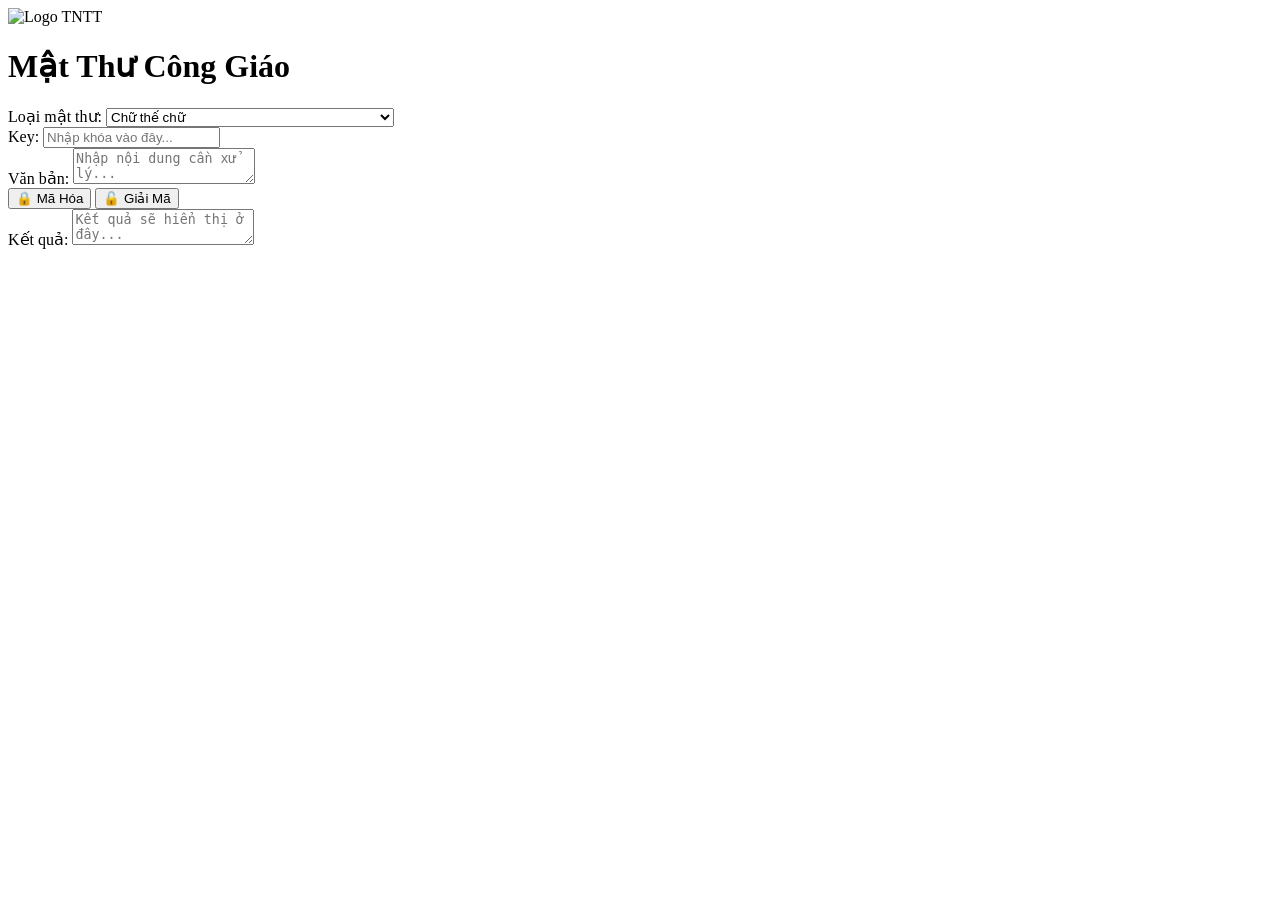
==== index.html @ d80f6b72 "Add files via upload Add index.html" ====
<!DOCTYPE html>
<html lang="vi">

<head>
    <meta charset="UTF-8">
    <meta name="viewport" content="width=device-width, initial-scale=1.0">
    <title>Crypto Decoder - Giải & Mã Hóa Mật Thư</title>
    <link rel="stylesheet" href="style.css">
</head>

<body>
    <div class="container">
        <div class="header-area">
            <div class="logo-box">
                <img src="https://cdn.haitrieu.com/wp-content/uploads/2022/07/logo-thieu-nhi-thanh-the-1024x1024.png"
                    alt="Logo TNTT">
            </div>
            <h1>Mật Thư Công Giáo</h1>
        </div>

        <div class="form-group">
            <label>Loại mật thư:</label>
            <select id="cipherType" class="form-control">
                <option value="chu-the-chu">Chữ thế chữ</option>
                <option value="chu-the-so">Chữ thế số</option>
                <option value="bang-tra">Bảng tra (Morse/Chuồng bò/Chuồng bồ câu)</option>
                <option value="toa-do">Tọa độ</option>
                <option value="mua-roi">Mưa rơi</option>
                <option value="xoan-oc">Xoắn ốc (Từ trong ra hoặc Từ ngoài vào)</option>
            </select>
        </div>

        <div class="form-group">
            <label>Key:</label>
            <input type="text" id="cipherKey" class="form-control" placeholder="Nhập khóa vào đây...">
        </div>

        <div class="form-group">
            <label>Văn bản:</label>
            <textarea id="inputText" class="form-control" placeholder="Nhập nội dung cần xử lý..."></textarea>
        </div>

        <div class="button-group">
            <button id="btnEncrypt" class="btn btn-encrypt">🔒 Mã Hóa</button>
            <button id="btnDecrypt" class="btn btn-decrypt">🔓 Giải Mã</button>
        </div>

        <div class="output-area">
            <label>Kết quả:</label>
            <textarea id="outputText" class="output-box" readonly placeholder="Kết quả sẽ hiển thị ở đây..."></textarea>
        </div>
    </div>

    <script src="script.js"></script>
</body>

</html>
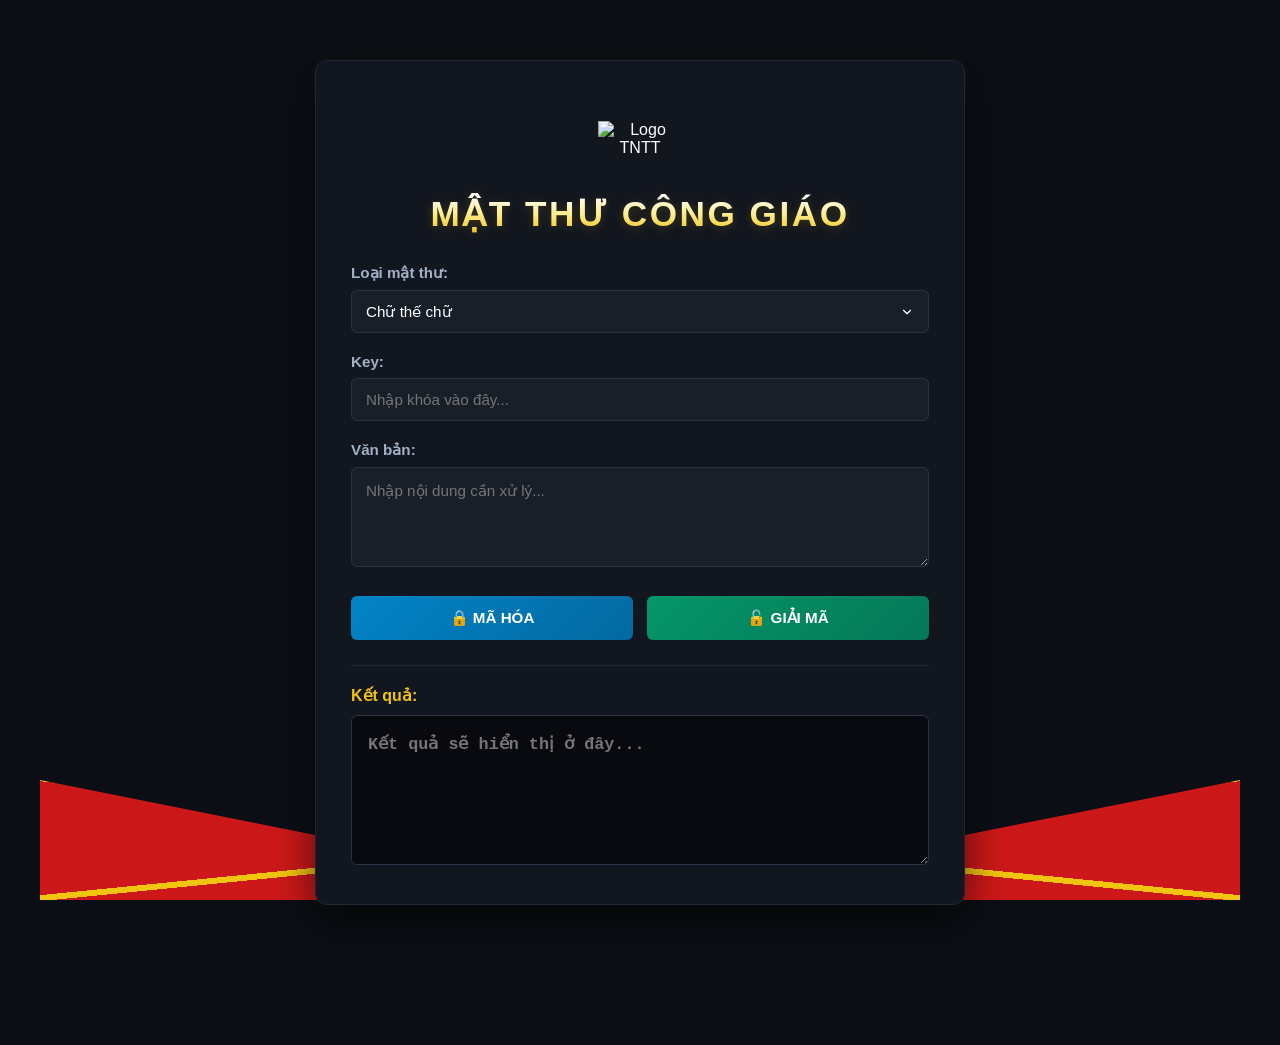
==== commit d227b8ea: "Khoi tao du an Mat Thu Cong Giao" ====
--- a/index.html
+++ b/index.html
@@ -1,57 +1,57 @@
-<!DOCTYPE html>
-<html lang="vi">
-
-<head>
-    <meta charset="UTF-8">
-    <meta name="viewport" content="width=device-width, initial-scale=1.0">
-    <title>Crypto Decoder - Giải & Mã Hóa Mật Thư</title>
-    <link rel="stylesheet" href="style.css">
-</head>
-
-<body>
-    <div class="container">
-        <div class="header-area">
-            <div class="logo-box">
-                <img src="https://cdn.haitrieu.com/wp-content/uploads/2022/07/logo-thieu-nhi-thanh-the-1024x1024.png"
-                    alt="Logo TNTT">
-            </div>
-            <h1>Mật Thư Công Giáo</h1>
-        </div>
-
-        <div class="form-group">
-            <label>Loại mật thư:</label>
-            <select id="cipherType" class="form-control">
-                <option value="chu-the-chu">Chữ thế chữ</option>
-                <option value="chu-the-so">Chữ thế số</option>
-                <option value="bang-tra">Bảng tra (Morse/Chuồng bò/Chuồng bồ câu)</option>
-                <option value="toa-do">Tọa độ</option>
-                <option value="mua-roi">Mưa rơi</option>
-                <option value="xoan-oc">Xoắn ốc (Từ trong ra hoặc Từ ngoài vào)</option>
-            </select>
-        </div>
-
-        <div class="form-group">
-            <label>Key:</label>
-            <input type="text" id="cipherKey" class="form-control" placeholder="Nhập khóa vào đây...">
-        </div>
-
-        <div class="form-group">
-            <label>Văn bản:</label>
-            <textarea id="inputText" class="form-control" placeholder="Nhập nội dung cần xử lý..."></textarea>
-        </div>
-
-        <div class="button-group">
-            <button id="btnEncrypt" class="btn btn-encrypt">🔒 Mã Hóa</button>
-            <button id="btnDecrypt" class="btn btn-decrypt">🔓 Giải Mã</button>
-        </div>
-
-        <div class="output-area">
-            <label>Kết quả:</label>
-            <textarea id="outputText" class="output-box" readonly placeholder="Kết quả sẽ hiển thị ở đây..."></textarea>
-        </div>
-    </div>
-
-    <script src="script.js"></script>
-</body>
-
+<!DOCTYPE html>
+<html lang="vi">
+
+<head>
+    <meta charset="UTF-8">
+    <meta name="viewport" content="width=device-width, initial-scale=1.0">
+    <title>Crypto Decoder - Giải & Mã Hóa Mật Thư</title>
+    <link rel="stylesheet" href="style.css">
+</head>
+
+<body>
+    <div class="container">
+        <div class="header-area">
+            <div class="logo-box">
+                <img src="https://cdn.haitrieu.com/wp-content/uploads/2022/07/logo-thieu-nhi-thanh-the-1024x1024.png"
+                    alt="Logo TNTT">
+            </div>
+            <h1>Mật Thư Công Giáo</h1>
+        </div>
+
+        <div class="form-group">
+            <label>Loại mật thư:</label>
+            <select id="cipherType" class="form-control">
+                <option value="chu-the-chu">Chữ thế chữ</option>
+                <option value="chu-the-so">Chữ thế số</option>
+                <option value="bang-tra">Bảng tra (Morse/Chuồng bò/Chuồng bồ câu)</option>
+                <option value="toa-do">Tọa độ</option>
+                <option value="mua-roi">Mưa rơi</option>
+                <option value="xoan-oc">Xoắn ốc (Từ trong ra hoặc Từ ngoài vào)</option>
+            </select>
+        </div>
+
+        <div class="form-group">
+            <label>Key:</label>
+            <input type="text" id="cipherKey" class="form-control" placeholder="Nhập khóa vào đây...">
+        </div>
+
+        <div class="form-group">
+            <label>Văn bản:</label>
+            <textarea id="inputText" class="form-control" placeholder="Nhập nội dung cần xử lý..."></textarea>
+        </div>
+
+        <div class="button-group">
+            <button id="btnEncrypt" class="btn btn-encrypt">🔒 Mã Hóa</button>
+            <button id="btnDecrypt" class="btn btn-decrypt">🔓 Giải Mã</button>
+        </div>
+
+        <div class="output-area">
+            <label>Kết quả:</label>
+            <textarea id="outputText" class="output-box" readonly placeholder="Kết quả sẽ hiển thị ở đây..."></textarea>
+        </div>
+    </div>
+
+    <script src="script.js"></script>
+</body>
+
 </html>
--- a/style.css
+++ b/style.css
@@ -0,0 +1,233 @@
+/* ==========================================================================
+   THIẾT LẬP NỀN TỐI & DẢI KHĂN ĐỎ VIỀN VÀNG Ở BOTTOM
+   ========================================================================== */
+:root {
+    --bg-main: #0b0e14;
+    /* Nền tối sâu */
+    --bg-card: #12161f;
+    /* Hộp chứa nội dung chính */
+    --bg-input: #191f29;
+    /* Ô nhập liệu */
+    --text-light: #ffffff;
+    --primary-red: #cc1818;
+    /* Đỏ cờ Thiếu Nhi */
+    --primary-yellow: #f1c40f;
+    /* Vàng sọc khăn quàng */
+}
+
+* {
+    box-sizing: border-box;
+    margin: 0;
+    padding: 0;
+    font-family: 'Segoe UI', Arial, sans-serif;
+}
+
+body {
+    background-color: var(--bg-main);
+    color: var(--text-light);
+    min-height: 100vh;
+    display: flex;
+    justify-content: center;
+    align-items: center;
+    padding: 60px 20px 140px 20px;
+    /* Tăng padding bottom để không bị che khuất bởi khăn */
+    position: relative;
+    overflow-x: hidden;
+}
+
+/* --- TẠO KHĂN ĐỎ VIỀN VÀNG Ở ĐÁY MÀN HÌNH --- */
+body::before {
+    content: "";
+    position: fixed;
+    bottom: 0;
+    left: 50%;
+    transform: translateX(-50%);
+    width: 100%;
+    max-width: 1200px;
+    /* Độ rộng dải khăn trải ra */
+    height: 120px;
+    /* Tạo hiệu ứng các sọc vàng chạy song song viền khăn đỏ */
+    background:
+        linear-gradient(to top right, transparent 49.5%, var(--primary-yellow) 49.5%, var(--primary-yellow) 52%, transparent 52%),
+        linear-gradient(to top left, transparent 49.5%, var(--primary-yellow) 49.5%, var(--primary-yellow) 52%, transparent 52%),
+        var(--primary-red);
+    /* Cắt vát khối tạo thành hình tam giác của góc khăn quàng phía sau */
+    clip-path: polygon(0 0, 50% 100%, 100% 0, 100% 100%, 0 100%);
+    z-index: 0;
+    pointer-events: none;
+    box-shadow: 0 -5px 20px rgba(0, 0, 0, 0.5);
+}
+
+/* ==========================================================================
+   HỘP CHỨA GIAO DIỆN CHÍNH (CONTAINER)
+   ========================================================================== */
+.container {
+    background-color: var(--bg-card);
+    max-width: 650px;
+    width: 100%;
+    padding: 35px;
+    border-radius: 12px;
+    border: 1px solid #1f2736;
+    position: relative;
+    z-index: 1;
+    box-shadow: 0 15px 40px rgba(0, 0, 0, 0.6), 0 0 15px rgba(241, 196, 15, 0.05);
+}
+
+/* ==========================================================================
+   KHU VỰC TIÊU ĐỀ: LOGO & CHỮ "MẬT THƯ CÔNG GIÁO" GRADIENT
+   ========================================================================== */
+.header-area {
+    text-align: center;
+    margin-bottom: 30px;
+}
+
+.logo-box {
+    width: 85px;
+    height: 85px;
+    margin: 0 auto 12px auto;
+    display: flex;
+    justify-content: center;
+    align-items: center;
+}
+
+.logo-box img {
+    max-width: 100%;
+    max-height: 100%;
+    object-fit: contain;
+}
+
+/* Tiêu đề đổ màu vàng hoàng kim bóng bẩy */
+.header-area h1 {
+    font-size: 2.2rem;
+    font-weight: 800;
+    text-transform: uppercase;
+    letter-spacing: 2.5px;
+    background: linear-gradient(to bottom, #ffffff 10%, #fff2a3 50%, var(--primary-yellow) 100%);
+    -webkit-background-clip: text;
+    -webkit-text-fill-color: transparent;
+    text-shadow: 0 2px 10px rgba(241, 196, 15, 0.2);
+}
+
+/* ==========================================================================
+   CÁC Ô ĐIỀU KHIỂN FORM NHẬP LIỆU
+   ========================================================================== */
+.form-group {
+    margin-bottom: 20px;
+}
+
+.form-group label {
+    display: block;
+    font-size: 0.95rem;
+    font-weight: 600;
+    color: #a2b1c6;
+    margin-bottom: 8px;
+}
+
+.form-control {
+    width: 100%;
+    background-color: var(--bg-input);
+    color: var(--text-light);
+    border: 1px solid #283347;
+    border-radius: 6px;
+    padding: 12px 14px;
+    font-size: 0.95rem;
+    transition: all 0.2s ease;
+}
+
+.form-control:focus {
+    outline: none;
+    border-color: var(--primary-yellow);
+    box-shadow: 0 0 8px rgba(241, 196, 15, 0.2);
+}
+
+select.form-control {
+    cursor: pointer;
+    appearance: none;
+    background-image: url("data:image/svg+xml;charset=UTF-8,%3Csvg xmlns='http://www.w3.org/2000/svg' width='24' height='24' viewBox='0 0 24 24' fill='none' stroke='%23ffffff' stroke-width='2' stroke-linecap='round' stroke-linejoin='round'%3E%3Cpolyline points='6 9 12 15 18 9'%3E%3C/polyline%3E%3C/svg%3E");
+    background-repeat: no-repeat;
+    background-position: right 14px center;
+    background-size: 14px;
+    padding-right: 40px;
+}
+
+textarea.form-control {
+    resize: vertical;
+    min-height: 100px;
+    line-height: 1.5;
+}
+
+/* ==========================================================================
+   HỆ THỐNG NÚT BẤM MÃ HÓA / GIẢI MÃ
+   ========================================================================== */
+.button-group {
+    display: grid;
+    grid-template-columns: 1fr 1fr;
+    gap: 14px;
+    margin: 25px 0;
+}
+
+.btn {
+    display: inline-flex;
+    align-items: center;
+    justify-content: center;
+    gap: 8px;
+    padding: 13px;
+    font-size: 0.95rem;
+    font-weight: 700;
+    border: none;
+    border-radius: 6px;
+    cursor: pointer;
+    color: #ffffff;
+    text-transform: uppercase;
+    transition: transform 0.1s ease, filter 0.2s ease;
+}
+
+.btn-encrypt {
+    background: linear-gradient(135deg, #0284c7 0%, #0369a1 100%);
+}
+
+.btn-decrypt {
+    background: linear-gradient(135deg, #059669 0%, #047857 100%);
+}
+
+.btn:hover {
+    filter: brightness(1.15);
+}
+
+.btn:active {
+    transform: scale(0.98);
+}
+
+/* ==========================================================================
+   Ô HIỂN THỊ KẾT QUẢ MA TRẬN CHỮ TRẦN
+   ========================================================================== */
+.output-area {
+    margin-top: 25px;
+    border-top: 1px solid #1f2736;
+    padding-top: 20px;
+}
+
+.output-area label {
+    display: block;
+    font-size: 1rem;
+    font-weight: 700;
+    color: var(--primary-yellow);
+    margin-bottom: 10px;
+}
+
+.output-box {
+    width: 100%;
+    background-color: #080a0f;
+    color: #4ade80;
+    /* Chữ xanh lục sáng dịu mắt */
+    font-family: 'Courier New', Courier, monospace;
+    font-size: 1.05rem;
+    font-weight: bold;
+    border: 1px solid #283347;
+    border-radius: 6px;
+    padding: 16px;
+    min-height: 150px;
+    line-height: 1.6;
+    white-space: pre-wrap;
+    overflow-x: auto;
+}
